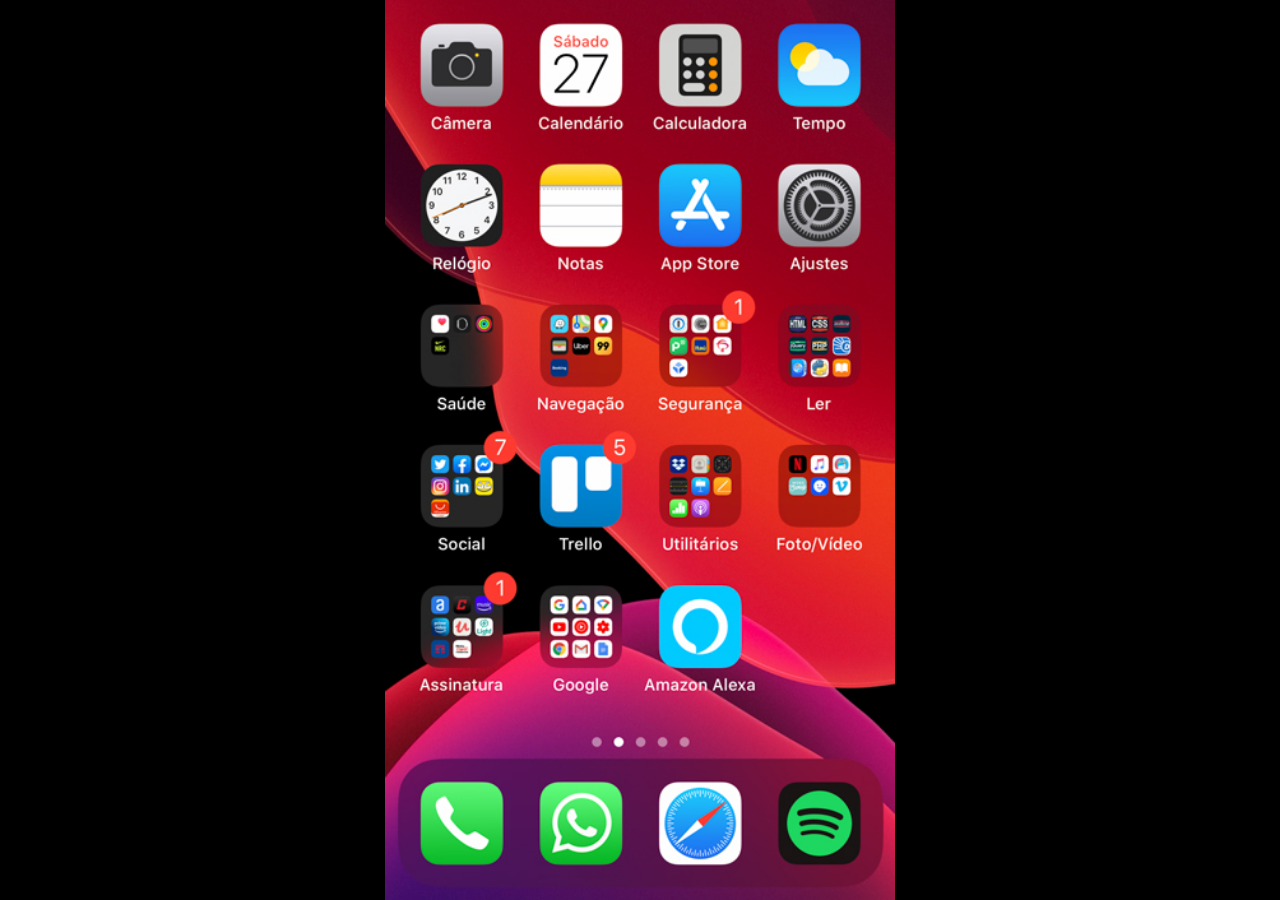
==== tela-home.html @ 9b058903 "fazendo o upload do projeto em andamento" ====
<!DOCTYPE html>
<html lang="pt-br">
<head>
    <meta charset="UTF-8">
    <meta name="viewport" content="width=device-width, initial-scale=1.0">
    <title>Tela home</title>

    <style>
        *{
            margin: 0px;
            padding: 0px;
        }

        body{
            height: 100vh;
            background-repeat: no-repeat;
            background-image: url(img/tela-home.jpg);
            background-color: black;
            background-position: center top;
            background-size: contain;
        }
    </style>
</head>

<body>
    
</body>
</html>
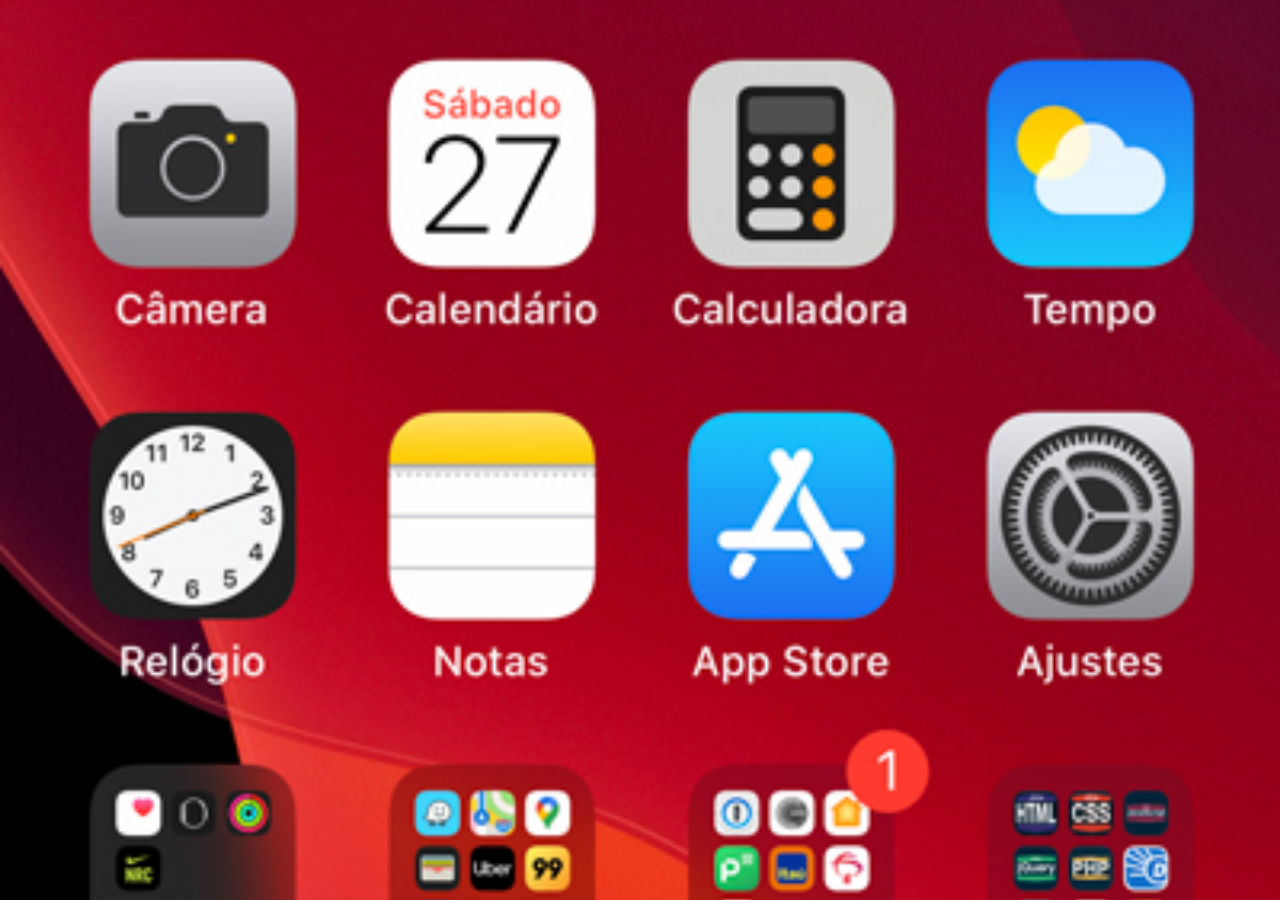
==== commit 0948d3bf: "projeto em fase final de conclusão" ====
--- a/tela-home.html
+++ b/tela-home.html
@@ -17,7 +17,7 @@
             background-image: url(img/tela-home.jpg);
             background-color: black;
             background-position: center top;
-            background-size: contain;
+            background-size: cover;
         }
     </style>
 </head>
